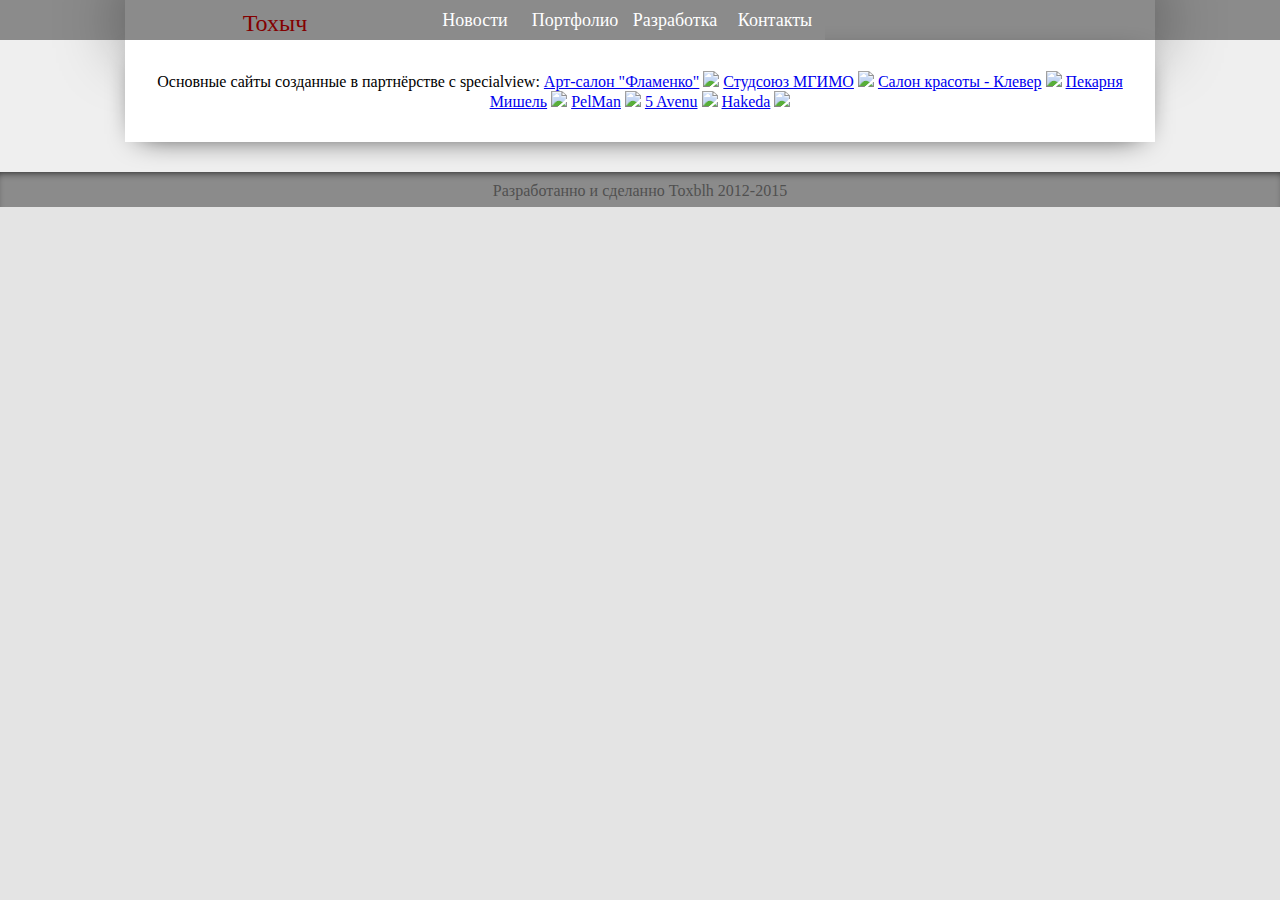
==== portfolio/index.html @ 020ddcfa "replace site to GH" ====
<!DOCTYPE html>
<html>
    <head>
        <title>Портфолио</title>
        <meta http-equiv="Content-Type" content="text/html; charset=UTF-8">
        <link type="text/css" href="../main.css" rel="stylesheet">
    </head>
    <style>
        img {
        	width: 1000px
        }
    </style>
    
    <body>
        <nav>
            <div class="center">
                <a href="/"><div>Тохыч</div></a>
                <a href="/"><div>Новости</div></a>
                <a href="/portfolio"><div>Портфолио</div></a>
                <a href="/newfeature"><div>Разработка</div></a>
                <a href="/contacts"><div>Контакты</div></a>
            </div>
        </nav>
        <article>
            <p style="text-align: center;">
                Основные сайты созданные в партнёрстве с specialview:            
            	<a href="http://flamencotkani.ru">Арт-салон "Фламенко"</a>
                <a href="http://flamencotkani.ru"><img src="http://specialview.ru/assets/images/flamenko/new/1.png"></a>  
                
                <a href="http://1.mgimo.ru">Студсоюз МГИМО</a>
                <a href="http://1.mgimo.ru"><img src="http://specialview.ru/assets/images/MGIMO/1.png"></a> 
                
            	<a href="http://kleversalon.ru">Салон красоты - Клевер</a>
                <a href="http://kleversalon.ru"><img src="http://specialview.ru/assets/images/Klever/11.png"></a> 
            
            	<a href="http://mischel.specialview.ru">Пекарня Мишель</a>
                <a href="http://mischel.specialview.ru"><img src="http://specialview.ru/assets/images/mishel/81.png"></a> 
            
            	<a href="http://pelman.specialview.ru">PelMan</a>
                <a href="http://pelman.specialview.ru"><img src="http://specialview.ru/assets/images/Pelman/browser/3.png"></a>
                
            	<a href="http://av-5.com">5 Avenu</a>
                <a href="http://av-5.com"><img src="http://specialview.ru/assets/images/ave5/12.png"></a> 
            
            	<a href="http://hakeda.specialview.ru">Hakeda</a>
                <a href="http://hakeda.specialview.ru"><img src="http://specialview.ru/assets/images/Hakeda/1.png"></a> 
             </p>
        </article>
        <footer>Разработанно и сделанно Toxblh 2012-2015</footer>
        <script type="text/javascript">
            (function(d,w,c){(w[c]=w[c]||[]).push(function(){try{w.yaCounter15967882=new Ya.Metrika({id:15967882,enableAll:true,webvisor:true})}catch(e){}});var n=d.getElementsByTagName("script")[0],s=d.createElement("script"),f=function(){n.parentNode.insertBefore(s,n)};s.type="text/javascript";s.async=true;s.src=(d.location.protocol=="https:"?"https:":"http:")+"//mc.yandex.ru/metrika/watch.js";if(w.opera=="[object Opera]"){d.addEventListener("DOMContentLoaded",f)}else{f()}})(document,window,"yandex_metrika_callbacks");
        </script><noscript><div><img src="//mc.yandex.ru/watch/15967882" style="position:absolute; left:-9999px;" alt="" /></div></noscript>
    </body>
</html>
---- main.css ----
html, body, nav{margin: 0;padding: 0;}
html {width: 100%;min-width: 1000px;height: 100%;  background: #e4e4e4;}
body {min-width: 1000px;background: rgba(255,255,255,0.4);}
nav {height: 40px; width: 100%;min-width: 1000px; list-style-type:none;}
nav .center {width: 1030px;height: 40px; margin: 0 auto;box-shadow: 0px 0px 70px -5px black;}
nav a {font-size: 18px;text-decoration: none;color: white;float:left; height: 30px;background: yellowgreen;text-align: center;width: 100px;padding-top: 10px}
nav a:first-child {width: 300px; font-size: 24px;color: #830000!important}
nav a:visited {color: white;}
article{width: 1000px; margin: 0 auto 30px;padding: 15px;background: white;box-shadow: 0px 7px 30px -15px black;}
footer {height: 25px; width: 100%;min-width: 1000px; background: #8B8B8B;color: #505050;bottom: 0;text-align: center; padding-top: 10px;box-shadow: 0px 5px 10px -6px black inset;}
img{border: 0px;}
nav, nav a,nav a:hover:first-child{background: #8B8B8B;}
nav a:hover{background:#626262;}


#chat-form {font-family: tahoma, arial, verdana, sans-serif, Lucida Sans;}
#rega, #login, #chat-form{position:absolute;width:100%;height:90%;background: #fff;}
#rega, #login{text-align:center;}
#Chat {overflow-y:auto;margin:40px auto 0;text-align:left;width:80%;height:76%;background-color:white;border:1px solid lightGrey;}
.msgbox {position:relative;float:left;padding-left:5px;width:75%;}
.time {position:relative;padding-right:5px;float:right;position:relative;text-align:right;font: 80% italic;width:135px;color:#bbbbbb;}
#exit {float:right;}
#online{width:14%;height:76%;background:white;float:left;position:relative;top:40px;left:0.5%;border:1px solid lightGrey;overflow-y: auto;}
#txton{float:left;margin-top:14px;margin-left:10px;position:absolute;left:0px;}
#msg{height:20px;margin-top:1%;width:60%;}
#vk_like{margin:0 auto;padding:5px;}
input[value="Отправить"]{height:30px;}
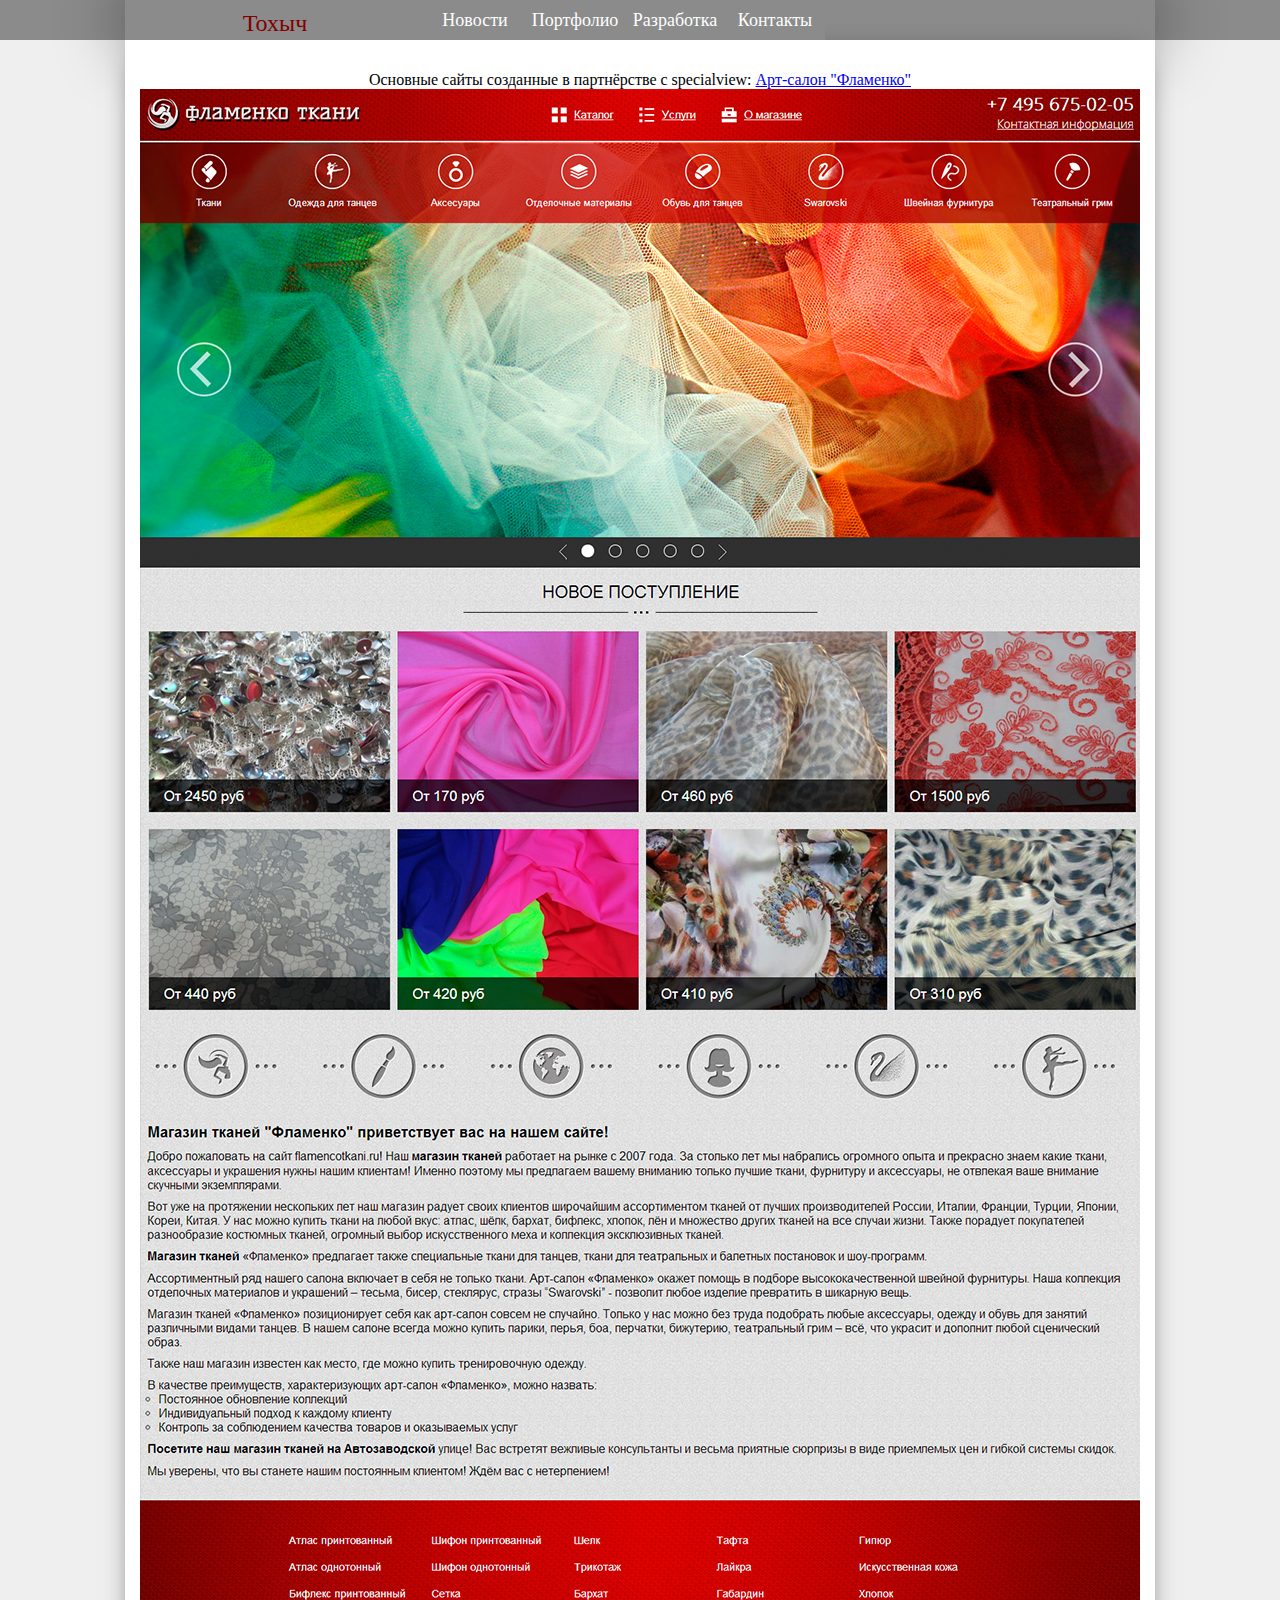
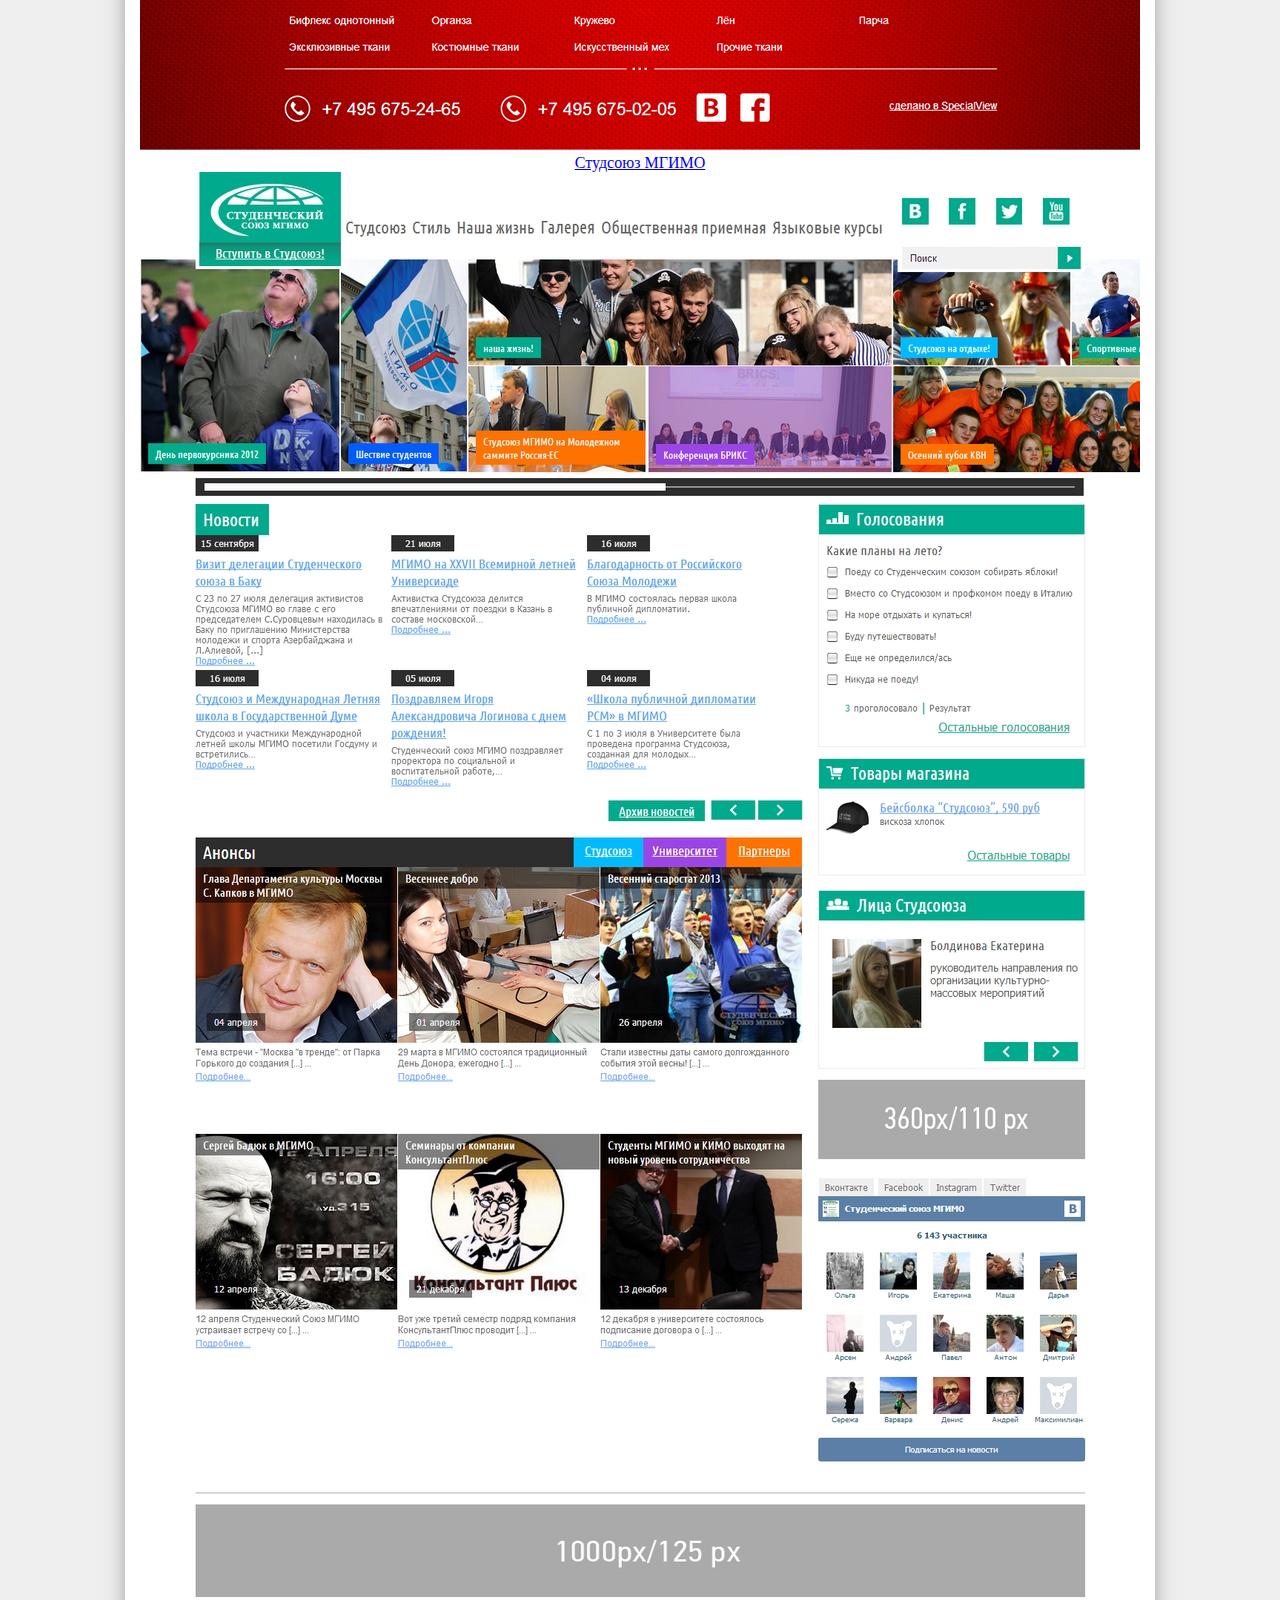
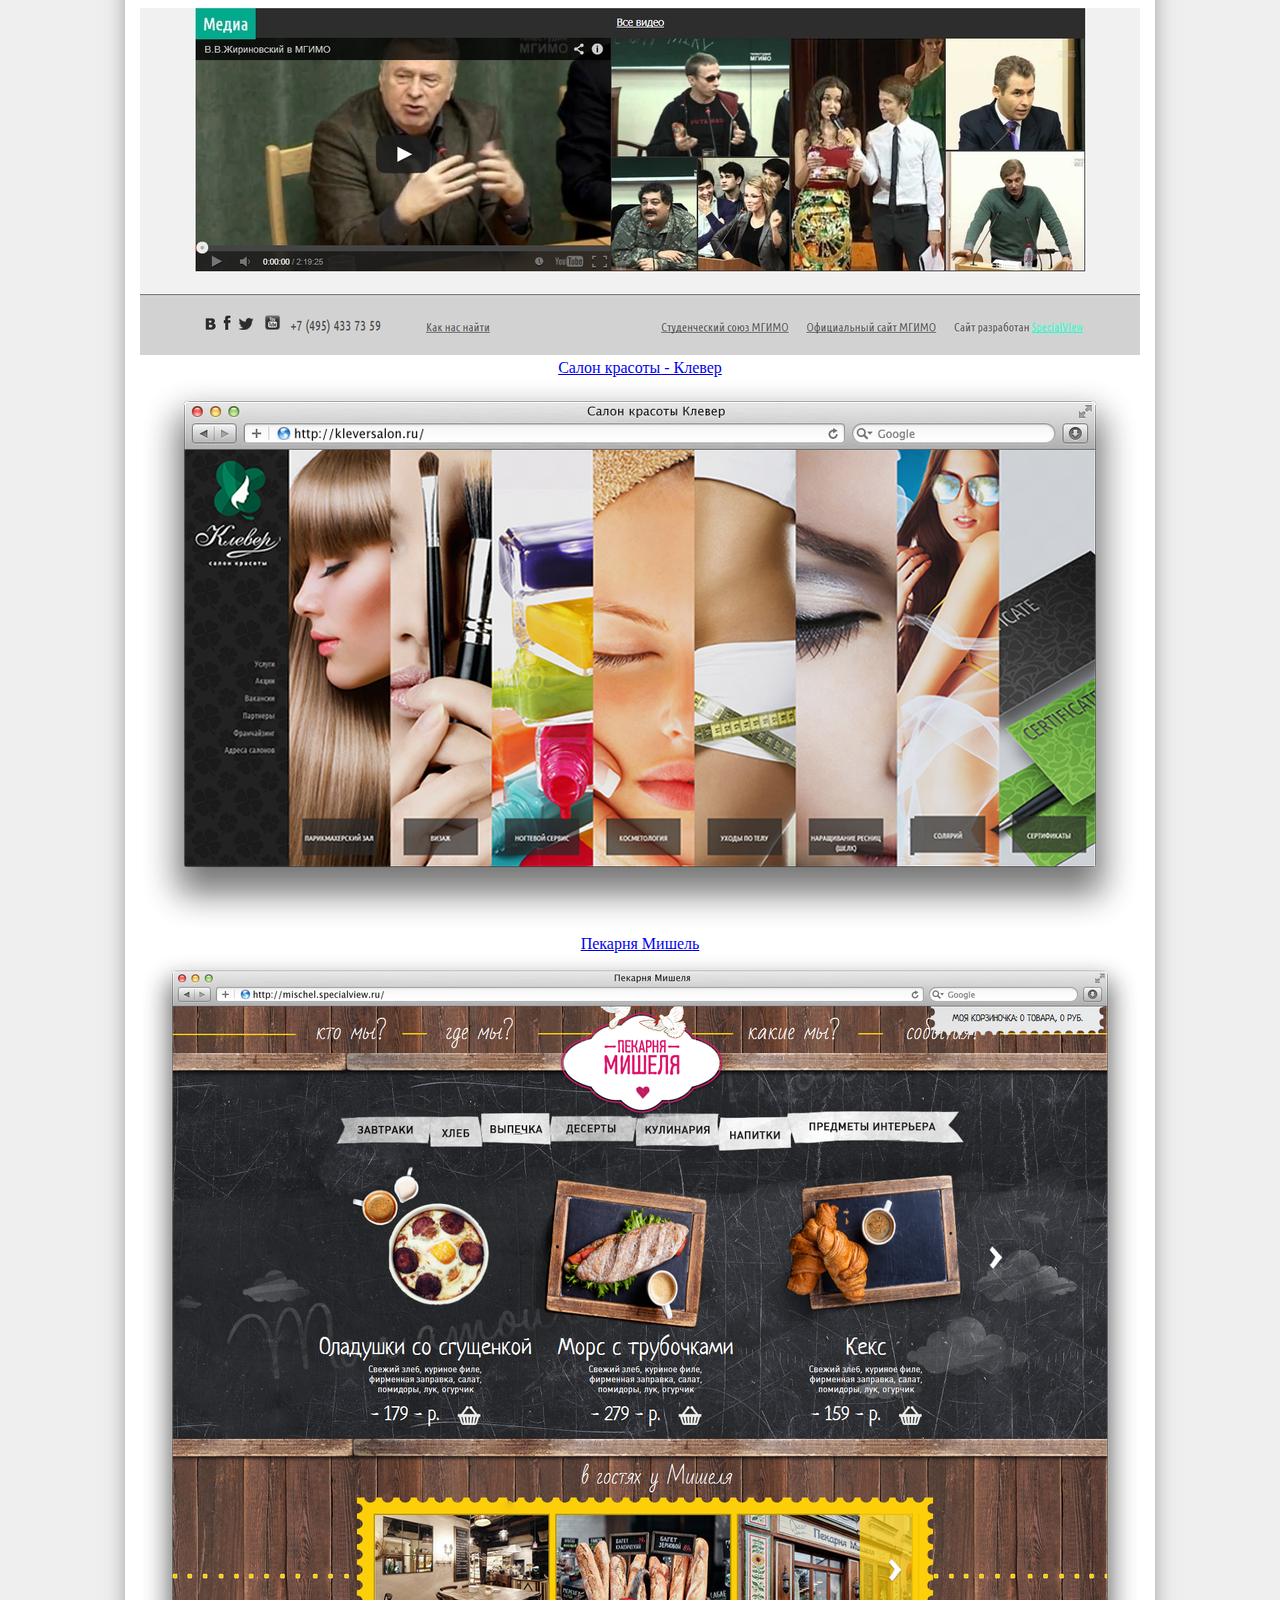
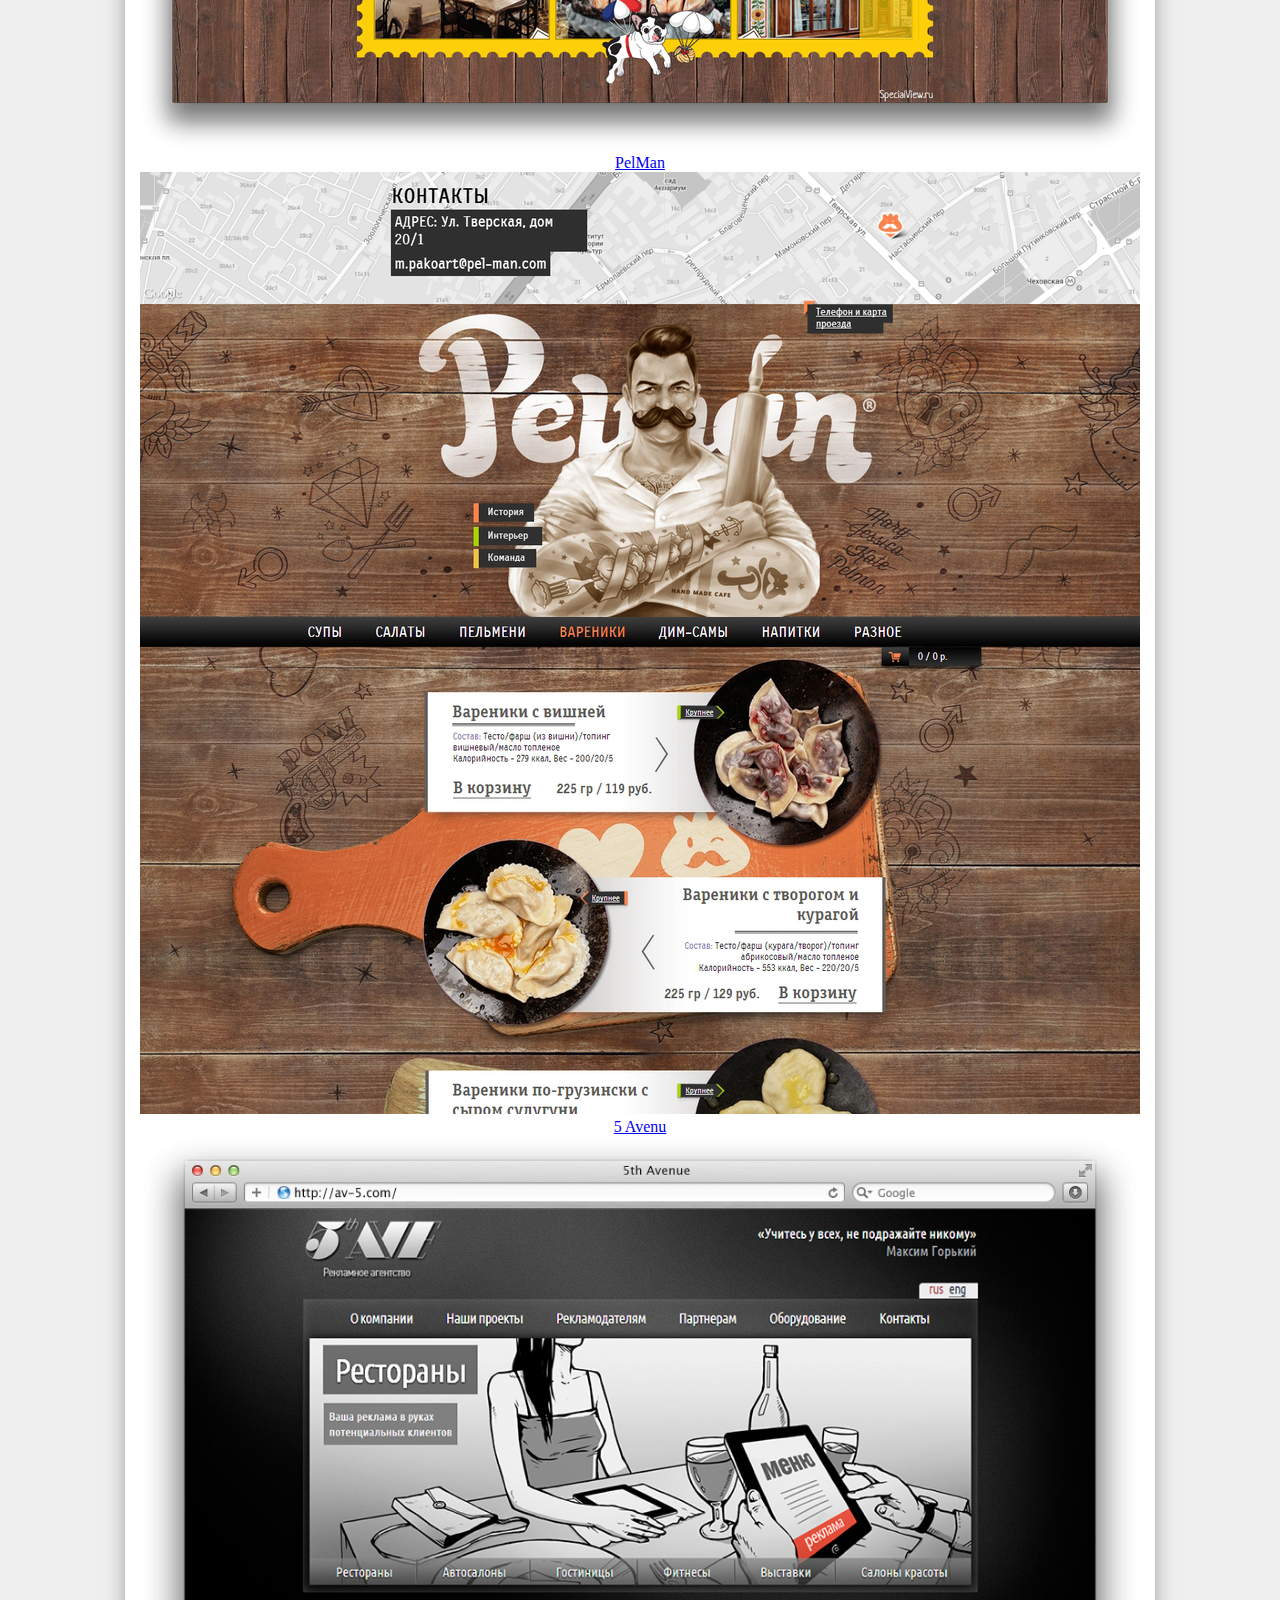
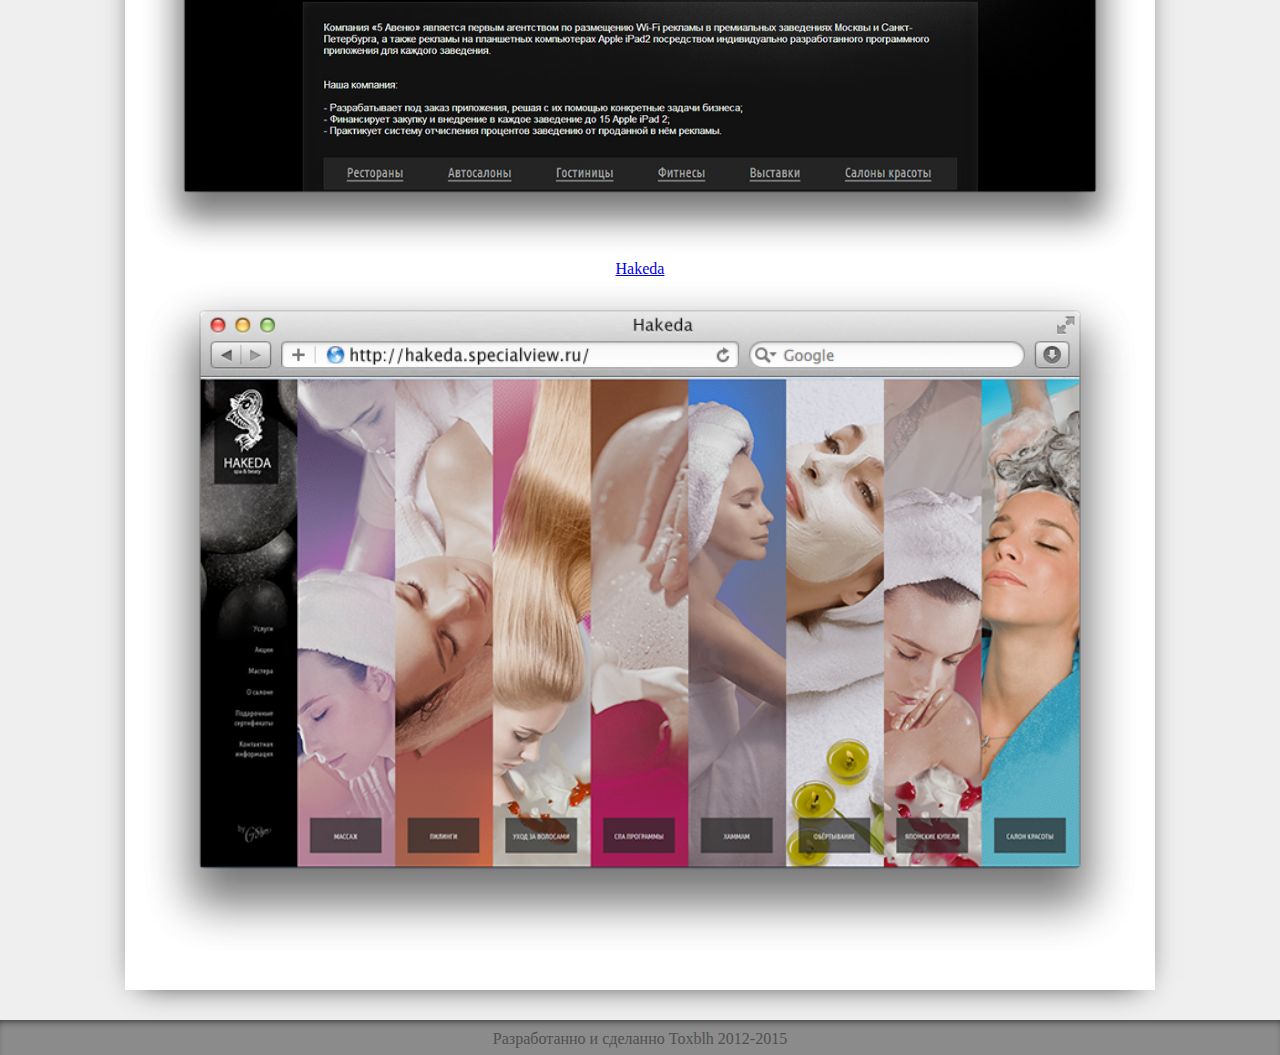
==== commit b8bceea4: "add portfolio image" ====
--- a/portfolio/index.html
+++ b/portfolio/index.html
@@ -10,7 +10,7 @@
         	width: 1000px
         }
     </style>
-    
+
     <body>
         <nav>
             <div class="center">
@@ -23,27 +23,27 @@
         </nav>
         <article>
             <p style="text-align: center;">
-                Основные сайты созданные в партнёрстве с specialview:            
+                Основные сайты созданные в партнёрстве с specialview:
             	<a href="http://flamencotkani.ru">Арт-салон "Фламенко"</a>
-                <a href="http://flamencotkani.ru"><img src="http://specialview.ru/assets/images/flamenko/new/1.png"></a>  
-                
+                <a href="http://flamencotkani.ru"><img src="../img/flamenko.jpg"></a>
+
                 <a href="http://1.mgimo.ru">Студсоюз МГИМО</a>
-                <a href="http://1.mgimo.ru"><img src="http://specialview.ru/assets/images/MGIMO/1.png"></a> 
-                
+                <a href="http://1.mgimo.ru"><img src="../img/mgimo.jpg"></a>
+
             	<a href="http://kleversalon.ru">Салон красоты - Клевер</a>
-                <a href="http://kleversalon.ru"><img src="http://specialview.ru/assets/images/Klever/11.png"></a> 
-            
+                <a href="http://kleversalon.ru"><img src="../img/klever.png"></a>
+
             	<a href="http://mischel.specialview.ru">Пекарня Мишель</a>
-                <a href="http://mischel.specialview.ru"><img src="http://specialview.ru/assets/images/mishel/81.png"></a> 
-            
+                <a href="http://mischel.specialview.ru"><img src="../img/mishel.png"></a>
+
             	<a href="http://pelman.specialview.ru">PelMan</a>
-                <a href="http://pelman.specialview.ru"><img src="http://specialview.ru/assets/images/Pelman/browser/3.png"></a>
-                
+                <a href="http://pelman.specialview.ru"><img src="../img/pelman.jpg"></a>
+
             	<a href="http://av-5.com">5 Avenu</a>
-                <a href="http://av-5.com"><img src="http://specialview.ru/assets/images/ave5/12.png"></a> 
-            
+                <a href="http://av-5.com"><img src="../img/ave5.png"></a>
+
             	<a href="http://hakeda.specialview.ru">Hakeda</a>
-                <a href="http://hakeda.specialview.ru"><img src="http://specialview.ru/assets/images/Hakeda/1.png"></a> 
+                <a href="http://hakeda.specialview.ru"><img src="../img/hakeda.png"></a>
              </p>
         </article>
         <footer>Разработанно и сделанно Toxblh 2012-2015</footer>
@@ -51,4 +51,4 @@
             (function(d,w,c){(w[c]=w[c]||[]).push(function(){try{w.yaCounter15967882=new Ya.Metrika({id:15967882,enableAll:true,webvisor:true})}catch(e){}});var n=d.getElementsByTagName("script")[0],s=d.createElement("script"),f=function(){n.parentNode.insertBefore(s,n)};s.type="text/javascript";s.async=true;s.src=(d.location.protocol=="https:"?"https:":"http:")+"//mc.yandex.ru/metrika/watch.js";if(w.opera=="[object Opera]"){d.addEventListener("DOMContentLoaded",f)}else{f()}})(document,window,"yandex_metrika_callbacks");
         </script><noscript><div><img src="//mc.yandex.ru/watch/15967882" style="position:absolute; left:-9999px;" alt="" /></div></noscript>
     </body>
-</html>+</html>
